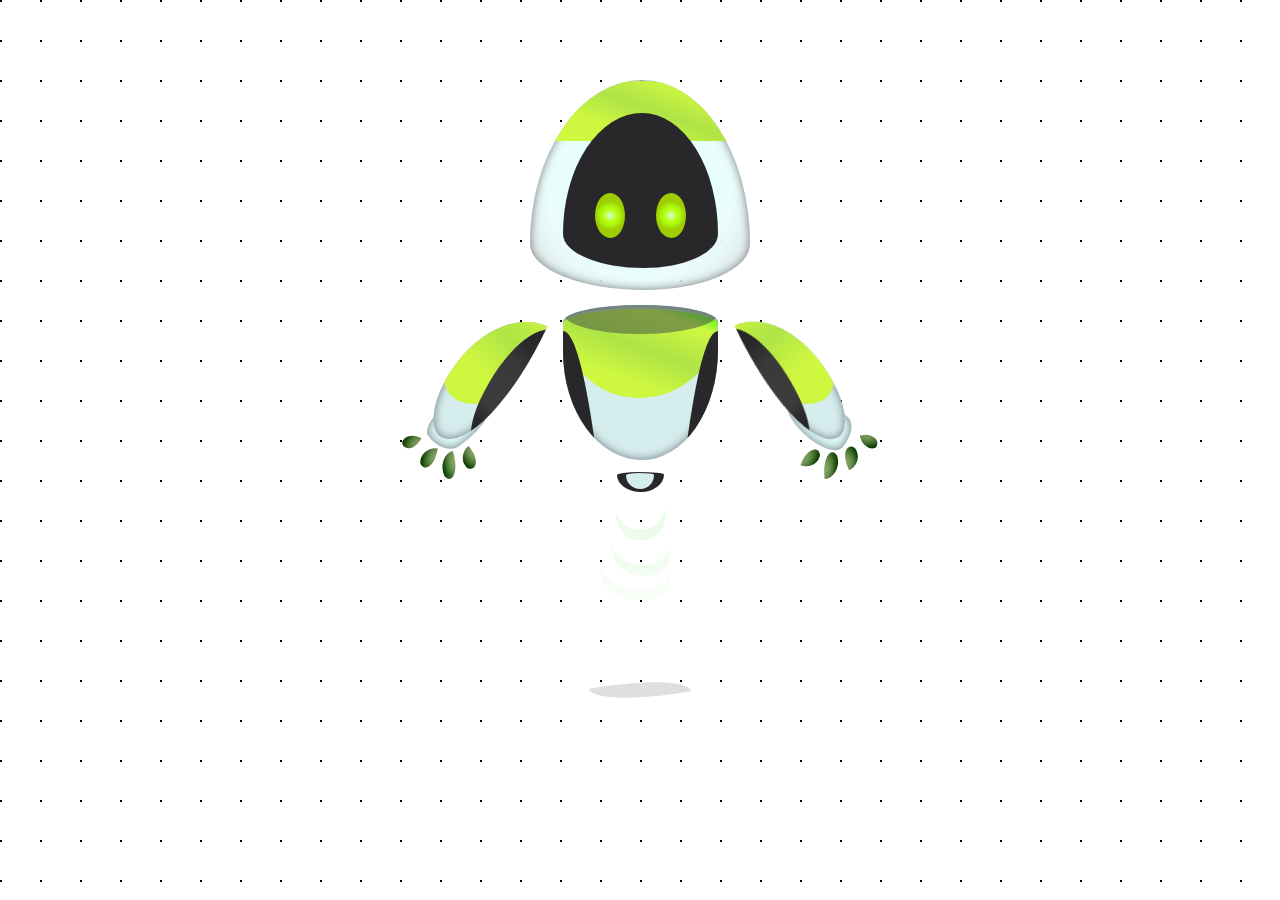
==== index.html @ cec0bda2 "Updated" ====
<!DOCTYPE html>
<html lang="en">
<head>
    <meta charset="UTF-8">
    <link rel="shortcut icon" type="x-icon" href="robotics.png">
    <meta http-equiv="X-UA-Compatible" content="IE=edge">
    <meta name="viewport" content="width=device-width, initial-scale=1.0">
    <meta name="description" content="With this HTML and CSS robot project, I took my first steps into the exciting world of web development and robotics.">
    <meta name="author" content="Bea Lugtu">
    <meta name="keywords" content="Robotics, Automation, Web development, CSS design, Programming, Creativity, Coding, Bea Lugtu">
    <link rel="stylesheet" href="robot-animation.css">
    <title>Code Meets Robotics: An HTML Project</title>
</head>
<body>
    <div class="outer-container">
        <div class="container">
            <div class="head">
                <div class="forehead0"></div>
            </div>
            <div class="inside-head">
                <div class="eyes0"></div>
                <div class="eyes1"></div>
            </div>
            <div class="body">
                <div class="bodyside0"></div>
                <div class="bodyside1"></div>
                <div class="bodyinside"></div>
                <div class="bodyinside-top"></div>
            </div>
            <div class="arm-left">
                <div class="arm-left-black"></div>
                <div class="arm-left-green"></div>
            </div>
            <div class="arm-left1">
                <div class="arm-left1-black"></div>
                <div class="arm-left1-green"></div>
            </div>
                <div class="hands"></div>
                <div class="finger0"></div>
                <div class="finger1"></div>
                <div class="finger2"></div>
                <div class="finger3"></div>
                <div class="hands1"></div>
                <div class="finger01"></div>
                <div class="finger11"></div>
                <div class="finger21"></div>
                <div class="finger31"></div>
            <div class="foot"></div>
            <div class="foot-under"></div>
            <div class="shadow-green0"></div>
            <div class="shadow-green1"></div>
            <div class="shadow-green2"></div>
            <div class="shadow-green3"></div>
            <div class="shadow-green4"></div>
            <div class="shadow"></div>
        </div>
    </div>

    

</body>
</html>
---- robot-animation.css ----
body{
    animation: wipe-cinematic-in 2s,body-animation 3s, body-bgcolor 15s, wipe-cinematic-in 2s;
    margin: 0px;
    background: white;
    background-image: radial-gradient(rgb(0, 0, 0) 1px, transparent 0);
    background-size: 40px 40px;
    background-position: -19px -19px;
}

.bg{
    position: absolute;
    width: 100%;
    height: 100%;
    opacity: 0.8;
}
.outer-container{
    position: fixed;
    display: grid;
    justify-content: center;
    align-items: center;
    top: 0px;
    bottom: 0px;
    left: 0px;
    right: 0px;
    animation: 2.5s cubic-bezier(.25, 1, .30, 1) diamond-in-hesitate both;
    animation-delay: 1.9s;
}


@keyframes diamond-in-hesitate {
    0% {
      clip-path: polygon(50% 50%, 50% 50%, 50% 50%, 50% 50%);
    }
    50% {
      clip-path: polygon(45% 50%, 50% 25%, 55% 50%, 50% 75%);
    }
    100% {
      clip-path: polygon(-50% 50%, 50% -50%, 150% 50%, 50% 150%);
    }
  }
  

.container{
    height: 800px;
    width: 800px;
    position: relative;
    display: flex;
    justify-content: center;
    align-items: center;
    animation: container-fly 2s ease-in-out infinite;
    animation-delay: 8s;

}
@keyframes container-fly{
    0%{
        top: 1px;
    }
    50%{
        top: 100px;
    }
    100%{
        top: 1px;
    }
}


.head{
    position: absolute;
    border-radius: 51% 49% 48% 52% / 78% 78% 22% 22% ;
    height: 210px;
    width: 220px;
    top: 30px;
    background: rgb(234,255,253);
    background: radial-gradient(circle, rgba(234,255,253,1) 11%, rgba(234,255,253,1) 23%, rgba(236,249,248,1) 32%, rgba(236,249,248,1) 32%, rgba(230,255,254,1) 45%, rgba(235,252,252,1) 62%, rgba(173,182,182,0.43461134453781514) 98%, rgba(163,163,163,1) 100%);
    overflow: hidden;
    animation: head-skeli 2s ease;
}
.inside-head{
    border-radius: 51% 49% 48% 52% / 78% 78% 22% 22% ;
    height: 155px;
    width: 155px;
    top: 63px;
    position: absolute;
    background-color: rgb(40, 40, 43);
}
.eyes0{
    position: absolute;
    border-radius: 50% 50% 48% 52% / 50% 50% 50% 50% ;
    background: radial-gradient(circle, rgba(210,255,201,1) 2%, rgba(192,255,106,1) 14%, rgba(183,255,0,1) 26%, rgba(168,246,18,1) 36%, rgba(159,205,0,1) 53%, rgba(159,205,0,1) 66%);   
    height: 45px;
    width: 30px;
    top: 80px;
    left: 32px;
    animation: eyes0-animation 3s ease-in-out;
    animation-delay: 2s;
}
@keyframes eyes0-animation {
    0% {
        height: 5px;
        top: 100px;
    }
    15% {
        height: 5px;
        top: 100px;
    }
    30% {
        height: 5px;
        top: 100px;
    }
    
  }
.eyes1{
    position: absolute;
    border-radius: 50% 50% 48% 52% / 50% 50% 50% 50% ;
    background: radial-gradient(circle, rgba(210,255,201,1) 2%, rgba(192,255,106,1) 14%, rgba(183,255,0,1) 26%, rgba(168,246,18,1) 36%, rgba(159,205,0,1) 53%, rgba(159,205,0,1) 66%);
    height: 45px;
    width: 30px;
    top: 80px;
    right: 32px;
    animation: eyes2-animation 3s ease-in-out;
    animation-delay: 2s;
}
@keyframes eyes2-animation {
    0% {
        background-color: rgb(0, 0, 0);
        height: 5px;
        top: 100px;
    }
    15% {
        background-color: rgb(185, 185, 185);
        height: 5px;
        top: 100px;
    }
    30% {
        background-color: lightgreen;
        height: 5px;
        top: 100px;
    }
  }
.forehead0{
    position: absolute;
    height: 60px;
    width: 180px;
    top: 1px;
    left: 20px;
    background: rgb(206,247,64);
    background: linear-gradient(20deg, rgba(206,247,64,1) 28%, rgba(174,228,70,1) 54%, rgba(206,247,64,1) 82%, rgba(31,238,19,1) 100%);
    border-top-left-radius: 50% 50%;
    border-top-right-radius: 50% 50%;
}
.body{
    border-radius: 50% 50% 49% 51% / 11% 11% 71% 70%;
    height: 155px;
    width: 155px;
    background-color: rgb(214, 237, 238);
    position: absolute;
    top: 255px;
    overflow: hidden;
    animation: border-none 10s ease-in-out;
    animation-delay: 5s;
}
.button{
    position: relative;
}
.bodyinside{
    position: absolute;
    border-radius: 49% 51% 51% 49% / 17% 17% 83% 83%;
    height: 89px;
    width: 155px;
    background: rgb(206,247,64);
    background: linear-gradient(20deg, rgba(206,247,64,1) 28%, rgba(174,228,70,1) 54%, rgba(206,247,64,1) 82%, rgba(31,238,19,1) 100%);
    top: 4px;
    z-index: 0;
    display: flex;
    justify-content: center;
    align-items: center;
}
.hover{
    position: absolute;
    margin-top: 20px;
    height: 30px;
    width: 30px;
    border: 1px solid;
    border-radius: 100px;
}

.bodyinside-top{
    position: absolute;
    border-radius: 49% 51% 51% 49% / 46% 47% 53% 54%;
    height: 39px;
    width: 155px;
    background-color: rgba(71, 88, 71, 0.555);
    top: -10px;
    z-index: 2;
}
.bodyside0{
    position: absolute;
    border-radius: 0% 100% 0% 100% / 0% 99% 1% 100% ;
    height: 2889px;
    width: 115px;
    background: rgb(40,40,43);
    background: linear-gradient(20deg, rgba(40,40,43,1) 16%, rgba(59,59,59,1) 28%, rgba(60,60,60,1) 37%, rgba(57,57,57,1) 62%, rgba(40,40,43,1) 81%);
    top: 26px;
    z-index: 1;
}
.bodyside1{
    position: absolute;
    border-radius: 100% 0% 100% 0% / 100% 0% 100% 0% ;
    height: 2989px;
    width: 115px;
    background: rgb(40,40,43);
    background: linear-gradient(20deg, rgba(40,40,43,1) 16%, rgba(59,59,59,1) 28%, rgba(60,60,60,1) 37%, rgba(57,57,57,1) 62%, rgba(40,40,43,1) 81%);
    top: 26px;
    right: 0px;
    z-index: 1;
}
.foot{
    border-radius: 46% 54% 49% 51% / 15% 12% 88% 85% ;
    position: absolute;
    height: 20px;
    width: 47px;
    background-color: rgb(40, 40, 43);
    top: 422px;
}
.foot-under{
    border-radius: 46% 54% 49% 51% / 14% 12% 88% 86% ;
    position: absolute;
    height: 15px;
    width: 13px;
    padding-left: 15px;
    padding-bottom: 1px;
    background-color: rgb(214, 237, 238);
    top: 422.8px;
}
.arm-left{
    border-radius: 100% 0% 70% 30% / 70% 0% 100% 30%;
    position: absolute;
    height: 135px;
    width: 30px;
    left: 210px;
    padding-left: 40px;
    padding-bottom: 10px;
    top: 255px;
    background-color: rgb(214, 237, 238);
    transform: rotate(25deg);
    flex-shrink: 0;
    overflow: hidden;
    z-index: 2;
    

}

.arm-left-black{
    border-radius: 100% 0% 70% 30% / 70% 0% 100% 30%;
    position: absolute;
    height: 125px;
    width: 1px;
    left: 40px;
    padding-left: 40px;
    padding-bottom: 10px;
    background: rgb(40,40,43);background: linear-gradient(20deg, rgba(40,40,43,1) 16%, rgba(59,59,59,1) 28%, rgba(60,60,60,1) 37%, rgba(57,57,57,1) 62%, rgba(40,40,43,1) 81%);
    z-index: 1;
}
.arm-left-green{
    border-radius: 100% 0% 70% 30% / 70% 0% 100% 30%;
    position: absolute;
    height: 135px;
    width: 60px;
    left: -10px;
    top: -40px;
    padding-left: 40px;
    padding-bottom: 10px;
    background: rgb(206,247,64);
    background: linear-gradient(20deg, rgba(206,247,64,1) 28%, rgba(174,228,70,1) 54%, rgba(206,247,64,1) 82%, rgba(31,238,19,1) 100%);
    z-index: 0;
}
.hands{
    border-radius: 63% 37% 29% 71% / 24% 53% 47% 76% ;
    position: absolute;
    height: 80px;
    width: 42px;
    top: 327px;
    left: 203px;
    animation: border-none 3s ease-in-out;
    background-color: rgb(221, 247, 248);
    rotate: -125deg;
}
.finger0{
    border-radius: 11% 89% 28% 72% / 0% 65% 35% 100% ;
    position: absolute;
    height: 15px;
    width: 20px;
    top: 401px;
    left: 219px;
    background: linear-gradient(to bottom, #bee294, #0e5001 95%, #388E3C);
    rotate: 51deg;
    animation: border-none 3s ease-in-out;
}
.finger1{
    border-radius: 11% 89% 28% 72% / 0% 65% 35% 100% ;
    position: absolute;
    height: 15px;
    width: 26px;
    top: 408px;
    left: 196px;
    background: linear-gradient(to bottom, #bee294, #0e5001 95%, #388E3C);
    rotate: 75deg;
    animation: border-none 3s ease-in-out;
}
.finger2{
    border-radius: 11% 89% 28% 72% / 0% 65% 35% 100% ;
    position: absolute;
    height: 15px;
    width: 21px;
    top: 400px;
    left: 178px;
    background: linear-gradient(to bottom, #bee294, #0e5001 95%, #388E3C);
    rotate: 100deg;
    animation: border-none 3s ease-in-out;
}
.finger3{
    border-radius: 11% 89% 28% 72% / 0% 65% 35% 100% ;
    position: absolute;
    height: 15px;
    width: 16px;
    top: 384px;
    left: 163px;
    background: linear-gradient(to bottom, #bee294, #0e5001 95%, #388E3C);
    rotate: 120deg;
    animation: border-none 3s ease-in-out;
}

.arm-left1{
    border-radius: 100% 0% 70% 30% / 70% 0% 100% 30%;
    position: absolute;
    height: 135px;
    width: 30px;
    right: 210px;
    padding-left: 40px;
    padding-bottom: 10px;
    top: 255px;
    background-color: rgb(214, 237, 238);
    flex-shrink: 0;
    overflow: hidden;
    z-index: 2;
    transform: rotateY(200deg);
    rotate: -25deg;
    animation: border-none 3s ease-in-out;
}
.arm-left1-black{
    border-radius: 100% 0% 70% 30% / 70% 0% 100% 30%;
    position: absolute;
    height: 125px;
    width: 1px;
    left: 40px;
    padding-left: 40px;
    padding-bottom: 10px;
    background: rgb(40,40,43);
    background: linear-gradient(20deg, rgba(40,40,43,1) 16%, rgba(59,59,59,1) 28%, rgba(60,60,60,1) 37%, rgba(57,57,57,1) 62%, rgba(40,40,43,1) 81%);
    z-index: 1;
}
.arm-left1-green{
    border-radius: 100% 0% 70% 30% / 70% 0% 100% 30%;
    position: absolute;
    height: 135px;
    width: 60px;
    left: -10px;
    top: -40px;
    padding-left: 40px;
    padding-bottom: 10px;
    background: rgb(206,247,64);
    background: linear-gradient(20deg, rgba(206,247,64,1) 28%, rgba(174,228,70,1) 54%, rgba(206,247,64,1) 82%, rgba(31,238,19,1) 100%);
    z-index: 0;
}
.hands1{
    border-radius: 63% 37% 29% 71% / 24% 53% 47% 76% ;
    position: absolute;
    height: 70px;
    width: 42px;
    top: 335px;
    right: 199px;
    background-color: rgb(221, 247, 248);
    rotate: 133deg;
    animation: border-none 3s ease-in-out;
}
.finger01{
    border-radius: 11% 89% 28% 72% / 0% 65% 35% 100% ;
    position: absolute;
    height: 15px;
    width: 20px;
    top: 401px;
    right: 219px;
    background: linear-gradient(to bottom, #bee294, #0e5001 95%, #388E3C);
    transform: rotate(-430deg);
    animation: border-none 3s ease-in-out;
}
.finger11{
    border-radius: 11% 89% 28% 72% / 0% 65% 35% 100% ;
    position: absolute;
    height: 15px;
    width: 26px;
    top: 408px;
    right: 196px;
    background: linear-gradient(to bottom, #bee294, #0e5001 95%, #388E3C);
    rotate: -95deg;
    animation: border-none 3s ease-in-out;
}
.finger21{
    border-radius: 11% 89% 28% 72% / 0% 65% 35% 100% ;
    position: absolute;
    height: 15px;
    width: 21px;
    top: 400px;
    right: 178px;
    background: linear-gradient(to bottom, #bee294, #0e5001 95%, #388E3C);
    rotate: -115deg;
    animation: border-none 3s ease-in-out;
}
.finger31{
    border-radius: 11% 89% 28% 72% / 0% 65% 35% 100% ;
    position: absolute;
    height: 15px;
    width: 16px;
    top: 384px;
    right: 163px;
    background: linear-gradient(to bottom, #bee294, #0e5001 95%, #388E3C);
    rotate: -10deg;
    animation: border-none 3s ease-in-out;
}
.shadow{
    position: absolute;
    height: 20px;
    width: 100px;
    background-color: rgba(128, 128, 128, 0.253);
    bottom: 150px;
    border-radius: 0% 100% 0% 100% / 0% 100% 0% 100% ;
    rotate: -10deg;
    animation: dark-shadow 2s ease-in-out infinite;
}
@keyframes dark-shadow{
    0%{
        bottom: 100px;
    }
    50%{
        bottom: 85px;
    }
    100%{
        bottom: 100px;
    }
}
.shadow-green0{
    position: absolute;			
	width: 50px;
	height: 50px;
    top: 430px;
    left: 375px;
	background-color: transparent;
    border-radius: 50%;
	box-shadow: 3px 10px 0px 0px rgba(144, 238, 144, 0.185); 
    rotate: 12deg;
    animation: fly-shadow 2s ease-in-out infinite;
}
@keyframes fly-shadow{
    0%{
        top: 430px;
    }
    50%{
        top: 450px;
    }
    100%{
        top: 430px;
    }
}


.shadow-green1{
    position: absolute;			
	width: 60px;
	height: 50px;
    top: 465px;
    left: 370px;
	background-color: transparent;
    border-radius: 50%;
	box-shadow: 4px 10px 0px 0px rgba(144, 238, 144, 0.123); 
    rotate: 16deg;
    animation: fly-shadow1 2s ease-in-out infinite;
}
@keyframes fly-shadow1{
    0%{
        top: 465px;
    }
    50%{
        top: 480px;
    }
    100%{
        top: 465px;
    }
}
.shadow-green3{
    position: absolute;			
	width: 70px;
	height: 50px;
    top: 490px;
    left: 360px;
	background-color: transparent;
    border-radius: 50%;
	box-shadow: 2px 10px 0px 0px rgba(144, 238, 144, 0.082); 
    rotate: 10deg;
    animation: fly-shadow2 2s ease-in-out infinite;
}
@keyframes fly-shadow2{
    0%{
        top: 490px;
    }
    50%{
        top: 505px;
    }
    100%{
        top: 490px;
    }
}

@keyframes border-none{
    0% {
        border: 3px solid rgb(0, 0, 0);
    }
    50% {
        border: 3px solid rgb(0, 0, 0);
    }
    100%{
        border: 1px solid rgba(0, 0, 0, 0.178);
    }
}

@keyframes border-none1{
    0% {
        border: 1px solid rgb(0, 0, 0);
    }
    50% {
        border: 1px solid rgb(0, 0, 0);
    }
    100%{
        border: 1px solid rgba(0, 0, 0, 0.301);
    }
}

@keyframes border-none2{
    0% {
        border: 1px solid rgb(0, 0, 0);
    }
    50% {
        border: 1px solid rgb(0, 0, 0);
    }
    100%{
        border: 1px solid rgba(0, 0, 0, 0.253);
    } 
}
@keyframes wipe-cinematic-in {
    0% {
      clip-path: inset(100% 0 100% 0);
      
    }
    30%, 70% {
      clip-path: inset(10% 0 10% 0);
      
    }
    100% {
      clip-path: inset(0 0 0 0);
      
    }
  }



@keyframes body-bgcolor{
    0% {
        background-color: black;  
    }
    30%{
        background-color: rgb(0, 0, 0);
      }
    50%{
        background-color: rgb(0, 0, 0);
    }
    90%{
        background-color: rgba(224, 224, 224, 0.986);
    }
    100%{
        background-color: rgba(255, 255, 255, 0);
      }
}

.head, .body,
.arm-left, .arm-left1, .hands,
.hands1, .finger0, .finger01, .finger1,
.finger11, .finger2, .finger21,
.finger3, .finger31{
    animation: border-none 12s ease-in-out, shadow-fade-out 3.5s forwards;
    animation-delay: 3s, 20s;
    box-shadow: inset 0 0 10px rgba(0, 0, 0, 0.5);
}

.hands,
.hands1{
    animation: border-none1 12s ease-in-out, shadow-fade-out 3.5s forwards;
    animation-delay: 3s, 20s;
    box-shadow: inset 0 0 10px rgba(0, 0, 0, 0.5);
}

.finger0, .finger01, .finger1,
.finger11, .finger2, .finger21,
.finger3, .finger31{
    animation: border-none2 12s ease-in-out, shadow-fade-out 3.5s forwards;
    animation-delay: 3s, 20s;
    box-shadow: inset 0 0 10px rgba(0, 0, 0, 0.5);
}

@keyframes shadow-fade-out {
    0% {
      box-shadow: inset 0 0 10px rgba(0, 0, 0, 0.5);
    }
    25% {
      box-shadow: inset 0 0 0 rgba(0, 0, 0, 0);
    }
    50% {
        box-shadow: inset 0 0 10px rgba(0, 0, 0, 0.5);
      }
    75% {
        box-shadow: inset 0 0 0 rgba(0, 0, 0, 0);
      }
    100% {
        box-shadow: inset 0 0 10px rgba(0, 0, 0, 0.5);
      }
    
  }
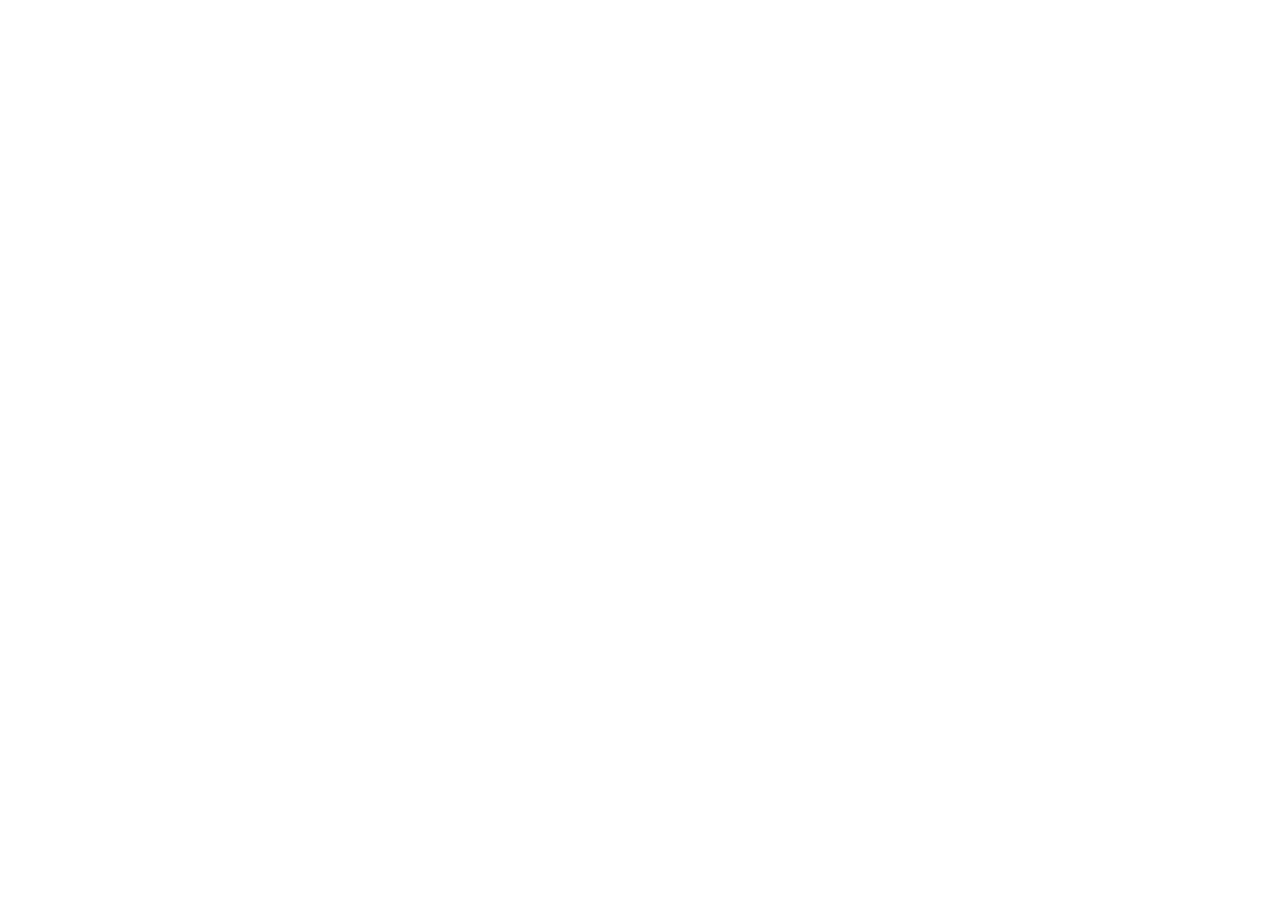
==== commit 9bbef0a6: "Updated Version" ====
--- a/index.html
+++ b/index.html
@@ -2,13 +2,13 @@
 <html lang="en">
 <head>
     <meta charset="UTF-8">
-    <link rel="shortcut icon" type="x-icon" href="robotics.png">
+    <link rel="shortcut icon" type="x-icon" href="/robot-animation/src/assets/robotics.png">
     <meta http-equiv="X-UA-Compatible" content="IE=edge">
     <meta name="viewport" content="width=device-width, initial-scale=1.0">
     <meta name="description" content="With this HTML and CSS robot project, I took my first steps into the exciting world of web development and robotics.">
     <meta name="author" content="Bea Lugtu">
     <meta name="keywords" content="Robotics, Automation, Web development, CSS design, Programming, Creativity, Coding, Bea Lugtu">
-    <link rel="stylesheet" href="robot-animation.css">
+    <link rel="stylesheet" href="/robot-animation/src/styles/robot-animation.css">
     <title>Code Meets Robotics: An HTML Project</title>
 </head>
 <body>
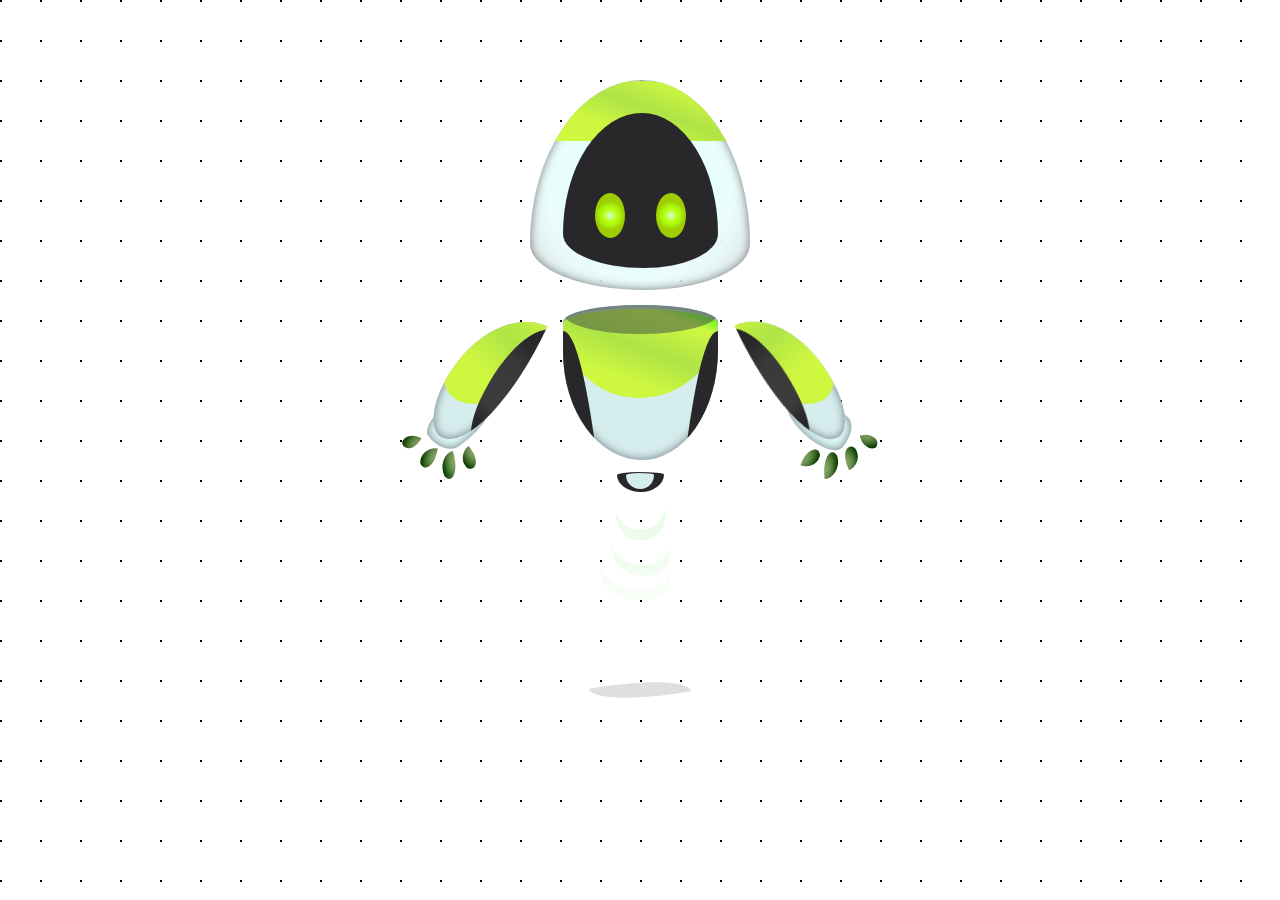
==== commit 6f02919b: "Version Updated" ====
--- a/index.html
+++ b/index.html
@@ -2,13 +2,13 @@
 <html lang="en">
 <head>
     <meta charset="UTF-8">
-    <link rel="shortcut icon" type="x-icon" href="/robot-animation/src/assets/robotics.png">
+    <link rel="shortcut icon" type="x-icon" href="src/assets/robotics.png">
     <meta http-equiv="X-UA-Compatible" content="IE=edge">
     <meta name="viewport" content="width=device-width, initial-scale=1.0">
     <meta name="description" content="With this HTML and CSS robot project, I took my first steps into the exciting world of web development and robotics.">
     <meta name="author" content="Bea Lugtu">
     <meta name="keywords" content="Robotics, Automation, Web development, CSS design, Programming, Creativity, Coding, Bea Lugtu">
-    <link rel="stylesheet" href="/robot-animation/src/styles/robot-animation.css">
+    <link rel="stylesheet" href="src/styles/robot-animation.css">
     <title>Code Meets Robotics: An HTML Project</title>
 </head>
 <body>
--- a/src/styles/robot-animation.css
+++ b/src/styles/robot-animation.css
@@ -0,0 +1,635 @@
+body{
+    animation: wipe-cinematic-in 2s,body-animation 3s, body-bgcolor 15s, wipe-cinematic-in 2s;
+    margin: 0px;
+    background: white;
+    background-image: radial-gradient(rgb(0, 0, 0) 1px, transparent 0);
+    background-size: 40px 40px;
+    background-position: -19px -19px;
+}
+
+.bg{
+    position: absolute;
+    width: 100%;
+    height: 100%;
+    opacity: 0.8;
+}
+.outer-container{
+    position: fixed;
+    display: grid;
+    justify-content: center;
+    align-items: center;
+    top: 0px;
+    bottom: 0px;
+    left: 0px;
+    right: 0px;
+    animation: 2.5s cubic-bezier(.25, 1, .30, 1) diamond-in-hesitate both;
+    animation-delay: 1.9s;
+}
+
+
+@keyframes diamond-in-hesitate {
+    0% {
+      clip-path: polygon(50% 50%, 50% 50%, 50% 50%, 50% 50%);
+    }
+    50% {
+      clip-path: polygon(45% 50%, 50% 25%, 55% 50%, 50% 75%);
+    }
+    100% {
+      clip-path: polygon(-50% 50%, 50% -50%, 150% 50%, 50% 150%);
+    }
+  }
+  
+
+.container{
+    height: 800px;
+    width: 800px;
+    position: relative;
+    display: flex;
+    justify-content: center;
+    align-items: center;
+    animation: container-fly 2s ease-in-out infinite;
+    animation-delay: 8s;
+
+}
+@keyframes container-fly{
+    0%{
+        top: 1px;
+    }
+    50%{
+        top: 100px;
+    }
+    100%{
+        top: 1px;
+    }
+}
+
+
+.head{
+    position: absolute;
+    border-radius: 51% 49% 48% 52% / 78% 78% 22% 22% ;
+    height: 210px;
+    width: 220px;
+    top: 30px;
+    background: rgb(234,255,253);
+    background: radial-gradient(circle, rgba(234,255,253,1) 11%, rgba(234,255,253,1) 23%, rgba(236,249,248,1) 32%, rgba(236,249,248,1) 32%, rgba(230,255,254,1) 45%, rgba(235,252,252,1) 62%, rgba(173,182,182,0.43461134453781514) 98%, rgba(163,163,163,1) 100%);
+    overflow: hidden;
+    animation: head-skeli 2s ease;
+}
+.inside-head{
+    border-radius: 51% 49% 48% 52% / 78% 78% 22% 22% ;
+    height: 155px;
+    width: 155px;
+    top: 63px;
+    position: absolute;
+    background-color: rgb(40, 40, 43);
+}
+.eyes0{
+    position: absolute;
+    border-radius: 50% 50% 48% 52% / 50% 50% 50% 50% ;
+    background: radial-gradient(circle, rgba(210,255,201,1) 2%, rgba(192,255,106,1) 14%, rgba(183,255,0,1) 26%, rgba(168,246,18,1) 36%, rgba(159,205,0,1) 53%, rgba(159,205,0,1) 66%);   
+    height: 45px;
+    width: 30px;
+    top: 80px;
+    left: 32px;
+    animation: eyes0-animation 3s ease-in-out;
+    animation-delay: 2s;
+}
+@keyframes eyes0-animation {
+    0% {
+        height: 5px;
+        top: 100px;
+    }
+    15% {
+        height: 5px;
+        top: 100px;
+    }
+    30% {
+        height: 5px;
+        top: 100px;
+    }
+    
+  }
+.eyes1{
+    position: absolute;
+    border-radius: 50% 50% 48% 52% / 50% 50% 50% 50% ;
+    background: radial-gradient(circle, rgba(210,255,201,1) 2%, rgba(192,255,106,1) 14%, rgba(183,255,0,1) 26%, rgba(168,246,18,1) 36%, rgba(159,205,0,1) 53%, rgba(159,205,0,1) 66%);
+    height: 45px;
+    width: 30px;
+    top: 80px;
+    right: 32px;
+    animation: eyes2-animation 3s ease-in-out;
+    animation-delay: 2s;
+}
+@keyframes eyes2-animation {
+    0% {
+        background-color: rgb(0, 0, 0);
+        height: 5px;
+        top: 100px;
+    }
+    15% {
+        background-color: rgb(185, 185, 185);
+        height: 5px;
+        top: 100px;
+    }
+    30% {
+        background-color: lightgreen;
+        height: 5px;
+        top: 100px;
+    }
+  }
+.forehead0{
+    position: absolute;
+    height: 60px;
+    width: 180px;
+    top: 1px;
+    left: 20px;
+    background: rgb(206,247,64);
+    background: linear-gradient(20deg, rgba(206,247,64,1) 28%, rgba(174,228,70,1) 54%, rgba(206,247,64,1) 82%, rgba(31,238,19,1) 100%);
+    border-top-left-radius: 50% 50%;
+    border-top-right-radius: 50% 50%;
+}
+.body{
+    border-radius: 50% 50% 49% 51% / 11% 11% 71% 70%;
+    height: 155px;
+    width: 155px;
+    background-color: rgb(214, 237, 238);
+    position: absolute;
+    top: 255px;
+    overflow: hidden;
+    animation: border-none 10s ease-in-out;
+    animation-delay: 5s;
+}
+.button{
+    position: relative;
+}
+.bodyinside{
+    position: absolute;
+    border-radius: 49% 51% 51% 49% / 17% 17% 83% 83%;
+    height: 89px;
+    width: 155px;
+    background: rgb(206,247,64);
+    background: linear-gradient(20deg, rgba(206,247,64,1) 28%, rgba(174,228,70,1) 54%, rgba(206,247,64,1) 82%, rgba(31,238,19,1) 100%);
+    top: 4px;
+    z-index: 0;
+    display: flex;
+    justify-content: center;
+    align-items: center;
+}
+.hover{
+    position: absolute;
+    margin-top: 20px;
+    height: 30px;
+    width: 30px;
+    border: 1px solid;
+    border-radius: 100px;
+}
+
+.bodyinside-top{
+    position: absolute;
+    border-radius: 49% 51% 51% 49% / 46% 47% 53% 54%;
+    height: 39px;
+    width: 155px;
+    background-color: rgba(71, 88, 71, 0.555);
+    top: -10px;
+    z-index: 2;
+}
+.bodyside0{
+    position: absolute;
+    border-radius: 0% 100% 0% 100% / 0% 99% 1% 100% ;
+    height: 2889px;
+    width: 115px;
+    background: rgb(40,40,43);
+    background: linear-gradient(20deg, rgba(40,40,43,1) 16%, rgba(59,59,59,1) 28%, rgba(60,60,60,1) 37%, rgba(57,57,57,1) 62%, rgba(40,40,43,1) 81%);
+    top: 26px;
+    z-index: 1;
+}
+.bodyside1{
+    position: absolute;
+    border-radius: 100% 0% 100% 0% / 100% 0% 100% 0% ;
+    height: 2989px;
+    width: 115px;
+    background: rgb(40,40,43);
+    background: linear-gradient(20deg, rgba(40,40,43,1) 16%, rgba(59,59,59,1) 28%, rgba(60,60,60,1) 37%, rgba(57,57,57,1) 62%, rgba(40,40,43,1) 81%);
+    top: 26px;
+    right: 0px;
+    z-index: 1;
+}
+.foot{
+    border-radius: 46% 54% 49% 51% / 15% 12% 88% 85% ;
+    position: absolute;
+    height: 20px;
+    width: 47px;
+    background-color: rgb(40, 40, 43);
+    top: 422px;
+}
+.foot-under{
+    border-radius: 46% 54% 49% 51% / 14% 12% 88% 86% ;
+    position: absolute;
+    height: 15px;
+    width: 13px;
+    padding-left: 15px;
+    padding-bottom: 1px;
+    background-color: rgb(214, 237, 238);
+    top: 422.8px;
+}
+.arm-left{
+    border-radius: 100% 0% 70% 30% / 70% 0% 100% 30%;
+    position: absolute;
+    height: 135px;
+    width: 30px;
+    left: 210px;
+    padding-left: 40px;
+    padding-bottom: 10px;
+    top: 255px;
+    background-color: rgb(214, 237, 238);
+    transform: rotate(25deg);
+    flex-shrink: 0;
+    overflow: hidden;
+    z-index: 2;
+    
+
+}
+
+.arm-left-black{
+    border-radius: 100% 0% 70% 30% / 70% 0% 100% 30%;
+    position: absolute;
+    height: 125px;
+    width: 1px;
+    left: 40px;
+    padding-left: 40px;
+    padding-bottom: 10px;
+    background: rgb(40,40,43);background: linear-gradient(20deg, rgba(40,40,43,1) 16%, rgba(59,59,59,1) 28%, rgba(60,60,60,1) 37%, rgba(57,57,57,1) 62%, rgba(40,40,43,1) 81%);
+    z-index: 1;
+}
+.arm-left-green{
+    border-radius: 100% 0% 70% 30% / 70% 0% 100% 30%;
+    position: absolute;
+    height: 135px;
+    width: 60px;
+    left: -10px;
+    top: -40px;
+    padding-left: 40px;
+    padding-bottom: 10px;
+    background: rgb(206,247,64);
+    background: linear-gradient(20deg, rgba(206,247,64,1) 28%, rgba(174,228,70,1) 54%, rgba(206,247,64,1) 82%, rgba(31,238,19,1) 100%);
+    z-index: 0;
+}
+.hands{
+    border-radius: 63% 37% 29% 71% / 24% 53% 47% 76% ;
+    position: absolute;
+    height: 80px;
+    width: 42px;
+    top: 327px;
+    left: 203px;
+    animation: border-none 3s ease-in-out;
+    background-color: rgb(221, 247, 248);
+    rotate: -125deg;
+}
+.finger0{
+    border-radius: 11% 89% 28% 72% / 0% 65% 35% 100% ;
+    position: absolute;
+    height: 15px;
+    width: 20px;
+    top: 401px;
+    left: 219px;
+    background: linear-gradient(to bottom, #bee294, #0e5001 95%, #388E3C);
+    rotate: 51deg;
+    animation: border-none 3s ease-in-out;
+}
+.finger1{
+    border-radius: 11% 89% 28% 72% / 0% 65% 35% 100% ;
+    position: absolute;
+    height: 15px;
+    width: 26px;
+    top: 408px;
+    left: 196px;
+    background: linear-gradient(to bottom, #bee294, #0e5001 95%, #388E3C);
+    rotate: 75deg;
+    animation: border-none 3s ease-in-out;
+}
+.finger2{
+    border-radius: 11% 89% 28% 72% / 0% 65% 35% 100% ;
+    position: absolute;
+    height: 15px;
+    width: 21px;
+    top: 400px;
+    left: 178px;
+    background: linear-gradient(to bottom, #bee294, #0e5001 95%, #388E3C);
+    rotate: 100deg;
+    animation: border-none 3s ease-in-out;
+}
+.finger3{
+    border-radius: 11% 89% 28% 72% / 0% 65% 35% 100% ;
+    position: absolute;
+    height: 15px;
+    width: 16px;
+    top: 384px;
+    left: 163px;
+    background: linear-gradient(to bottom, #bee294, #0e5001 95%, #388E3C);
+    rotate: 120deg;
+    animation: border-none 3s ease-in-out;
+}
+
+.arm-left1{
+    border-radius: 100% 0% 70% 30% / 70% 0% 100% 30%;
+    position: absolute;
+    height: 135px;
+    width: 30px;
+    right: 210px;
+    padding-left: 40px;
+    padding-bottom: 10px;
+    top: 255px;
+    background-color: rgb(214, 237, 238);
+    flex-shrink: 0;
+    overflow: hidden;
+    z-index: 2;
+    transform: rotateY(200deg);
+    rotate: -25deg;
+    animation: border-none 3s ease-in-out;
+}
+.arm-left1-black{
+    border-radius: 100% 0% 70% 30% / 70% 0% 100% 30%;
+    position: absolute;
+    height: 125px;
+    width: 1px;
+    left: 40px;
+    padding-left: 40px;
+    padding-bottom: 10px;
+    background: rgb(40,40,43);
+    background: linear-gradient(20deg, rgba(40,40,43,1) 16%, rgba(59,59,59,1) 28%, rgba(60,60,60,1) 37%, rgba(57,57,57,1) 62%, rgba(40,40,43,1) 81%);
+    z-index: 1;
+}
+.arm-left1-green{
+    border-radius: 100% 0% 70% 30% / 70% 0% 100% 30%;
+    position: absolute;
+    height: 135px;
+    width: 60px;
+    left: -10px;
+    top: -40px;
+    padding-left: 40px;
+    padding-bottom: 10px;
+    background: rgb(206,247,64);
+    background: linear-gradient(20deg, rgba(206,247,64,1) 28%, rgba(174,228,70,1) 54%, rgba(206,247,64,1) 82%, rgba(31,238,19,1) 100%);
+    z-index: 0;
+}
+.hands1{
+    border-radius: 63% 37% 29% 71% / 24% 53% 47% 76% ;
+    position: absolute;
+    height: 70px;
+    width: 42px;
+    top: 335px;
+    right: 199px;
+    background-color: rgb(221, 247, 248);
+    rotate: 133deg;
+    animation: border-none 3s ease-in-out;
+}
+.finger01{
+    border-radius: 11% 89% 28% 72% / 0% 65% 35% 100% ;
+    position: absolute;
+    height: 15px;
+    width: 20px;
+    top: 401px;
+    right: 219px;
+    background: linear-gradient(to bottom, #bee294, #0e5001 95%, #388E3C);
+    transform: rotate(-430deg);
+    animation: border-none 3s ease-in-out;
+}
+.finger11{
+    border-radius: 11% 89% 28% 72% / 0% 65% 35% 100% ;
+    position: absolute;
+    height: 15px;
+    width: 26px;
+    top: 408px;
+    right: 196px;
+    background: linear-gradient(to bottom, #bee294, #0e5001 95%, #388E3C);
+    rotate: -95deg;
+    animation: border-none 3s ease-in-out;
+}
+.finger21{
+    border-radius: 11% 89% 28% 72% / 0% 65% 35% 100% ;
+    position: absolute;
+    height: 15px;
+    width: 21px;
+    top: 400px;
+    right: 178px;
+    background: linear-gradient(to bottom, #bee294, #0e5001 95%, #388E3C);
+    rotate: -115deg;
+    animation: border-none 3s ease-in-out;
+}
+.finger31{
+    border-radius: 11% 89% 28% 72% / 0% 65% 35% 100% ;
+    position: absolute;
+    height: 15px;
+    width: 16px;
+    top: 384px;
+    right: 163px;
+    background: linear-gradient(to bottom, #bee294, #0e5001 95%, #388E3C);
+    rotate: -10deg;
+    animation: border-none 3s ease-in-out;
+}
+.shadow{
+    position: absolute;
+    height: 20px;
+    width: 100px;
+    background-color: rgba(128, 128, 128, 0.253);
+    bottom: 150px;
+    border-radius: 0% 100% 0% 100% / 0% 100% 0% 100% ;
+    rotate: -10deg;
+    animation: dark-shadow 2s ease-in-out infinite;
+}
+@keyframes dark-shadow{
+    0%{
+        bottom: 100px;
+    }
+    50%{
+        bottom: 85px;
+    }
+    100%{
+        bottom: 100px;
+    }
+}
+.shadow-green0{
+    position: absolute;			
+	width: 50px;
+	height: 50px;
+    top: 430px;
+    left: 375px;
+	background-color: transparent;
+    border-radius: 50%;
+	box-shadow: 3px 10px 0px 0px rgba(144, 238, 144, 0.185); 
+    rotate: 12deg;
+    animation: fly-shadow 2s ease-in-out infinite;
+}
+@keyframes fly-shadow{
+    0%{
+        top: 430px;
+    }
+    50%{
+        top: 450px;
+    }
+    100%{
+        top: 430px;
+    }
+}
+
+
+.shadow-green1{
+    position: absolute;			
+	width: 60px;
+	height: 50px;
+    top: 465px;
+    left: 370px;
+	background-color: transparent;
+    border-radius: 50%;
+	box-shadow: 4px 10px 0px 0px rgba(144, 238, 144, 0.123); 
+    rotate: 16deg;
+    animation: fly-shadow1 2s ease-in-out infinite;
+}
+@keyframes fly-shadow1{
+    0%{
+        top: 465px;
+    }
+    50%{
+        top: 480px;
+    }
+    100%{
+        top: 465px;
+    }
+}
+.shadow-green3{
+    position: absolute;			
+	width: 70px;
+	height: 50px;
+    top: 490px;
+    left: 360px;
+	background-color: transparent;
+    border-radius: 50%;
+	box-shadow: 2px 10px 0px 0px rgba(144, 238, 144, 0.082); 
+    rotate: 10deg;
+    animation: fly-shadow2 2s ease-in-out infinite;
+}
+@keyframes fly-shadow2{
+    0%{
+        top: 490px;
+    }
+    50%{
+        top: 505px;
+    }
+    100%{
+        top: 490px;
+    }
+}
+
+@keyframes border-none{
+    0% {
+        border: 3px solid rgb(0, 0, 0);
+    }
+    50% {
+        border: 3px solid rgb(0, 0, 0);
+    }
+    100%{
+        border: 1px solid rgba(0, 0, 0, 0.178);
+    }
+}
+
+@keyframes border-none1{
+    0% {
+        border: 1px solid rgb(0, 0, 0);
+    }
+    50% {
+        border: 1px solid rgb(0, 0, 0);
+    }
+    100%{
+        border: 1px solid rgba(0, 0, 0, 0.301);
+    }
+}
+
+@keyframes border-none2{
+    0% {
+        border: 1px solid rgb(0, 0, 0);
+    }
+    50% {
+        border: 1px solid rgb(0, 0, 0);
+    }
+    100%{
+        border: 1px solid rgba(0, 0, 0, 0.253);
+    } 
+}
+@keyframes wipe-cinematic-in {
+    0% {
+      clip-path: inset(100% 0 100% 0);
+      
+    }
+    30%, 70% {
+      clip-path: inset(10% 0 10% 0);
+      
+    }
+    100% {
+      clip-path: inset(0 0 0 0);
+      
+    }
+  }
+
+
+
+@keyframes body-bgcolor{
+    0% {
+        background-color: black;  
+    }
+    30%{
+        background-color: rgb(0, 0, 0);
+      }
+    50%{
+        background-color: rgb(0, 0, 0);
+    }
+    90%{
+        background-color: rgba(224, 224, 224, 0.986);
+    }
+    100%{
+        background-color: rgba(255, 255, 255, 0);
+      }
+}
+
+.head, .body,
+.arm-left, .arm-left1, .hands,
+.hands1, .finger0, .finger01, .finger1,
+.finger11, .finger2, .finger21,
+.finger3, .finger31{
+    animation: border-none 12s ease-in-out, shadow-fade-out 3.5s forwards;
+    animation-delay: 3s, 20s;
+    box-shadow: inset 0 0 10px rgba(0, 0, 0, 0.5);
+}
+
+.hands,
+.hands1{
+    animation: border-none1 12s ease-in-out, shadow-fade-out 3.5s forwards;
+    animation-delay: 3s, 20s;
+    box-shadow: inset 0 0 10px rgba(0, 0, 0, 0.5);
+}
+
+.finger0, .finger01, .finger1,
+.finger11, .finger2, .finger21,
+.finger3, .finger31{
+    animation: border-none2 12s ease-in-out, shadow-fade-out 3.5s forwards;
+    animation-delay: 3s, 20s;
+    box-shadow: inset 0 0 10px rgba(0, 0, 0, 0.5);
+}
+
+@keyframes shadow-fade-out {
+    0% {
+      box-shadow: inset 0 0 10px rgba(0, 0, 0, 0.5);
+    }
+    25% {
+      box-shadow: inset 0 0 0 rgba(0, 0, 0, 0);
+    }
+    50% {
+        box-shadow: inset 0 0 10px rgba(0, 0, 0, 0.5);
+      }
+    75% {
+        box-shadow: inset 0 0 0 rgba(0, 0, 0, 0);
+      }
+    100% {
+        box-shadow: inset 0 0 10px rgba(0, 0, 0, 0.5);
+      }
+    
+  }
